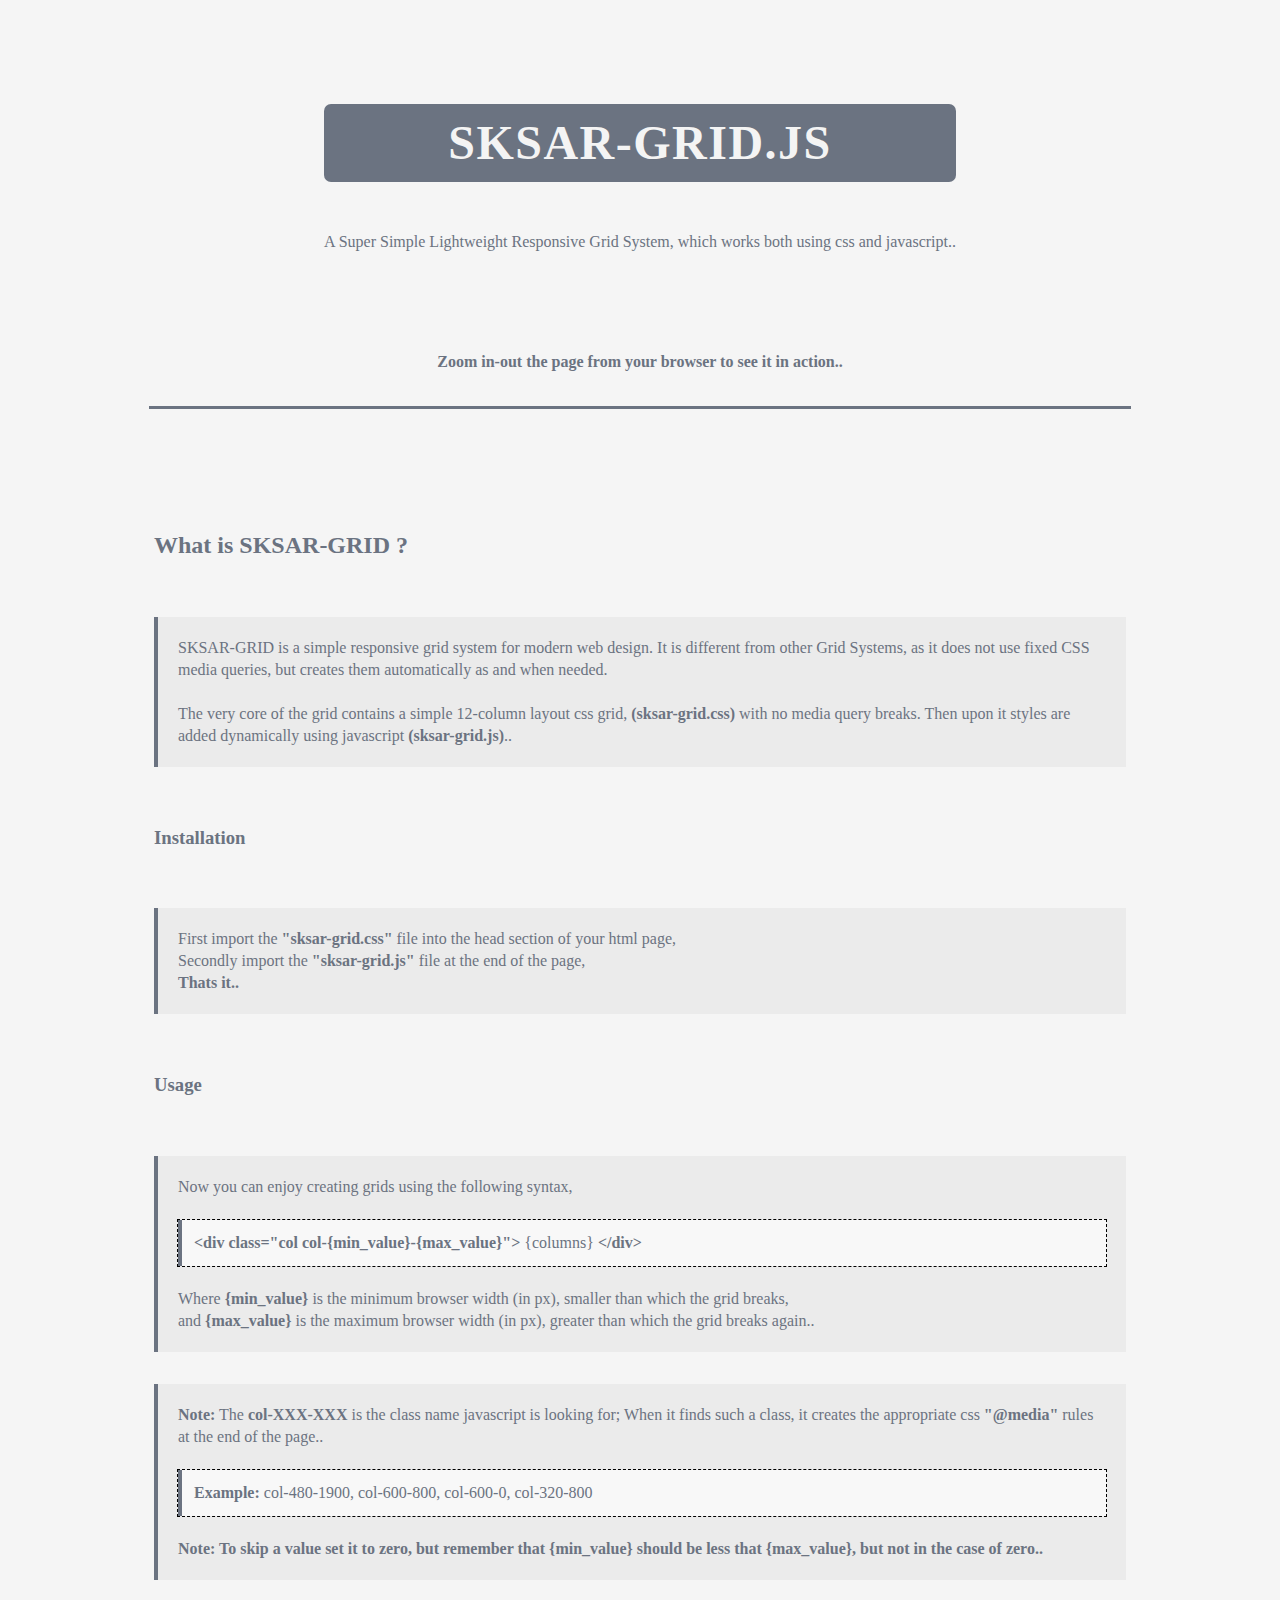
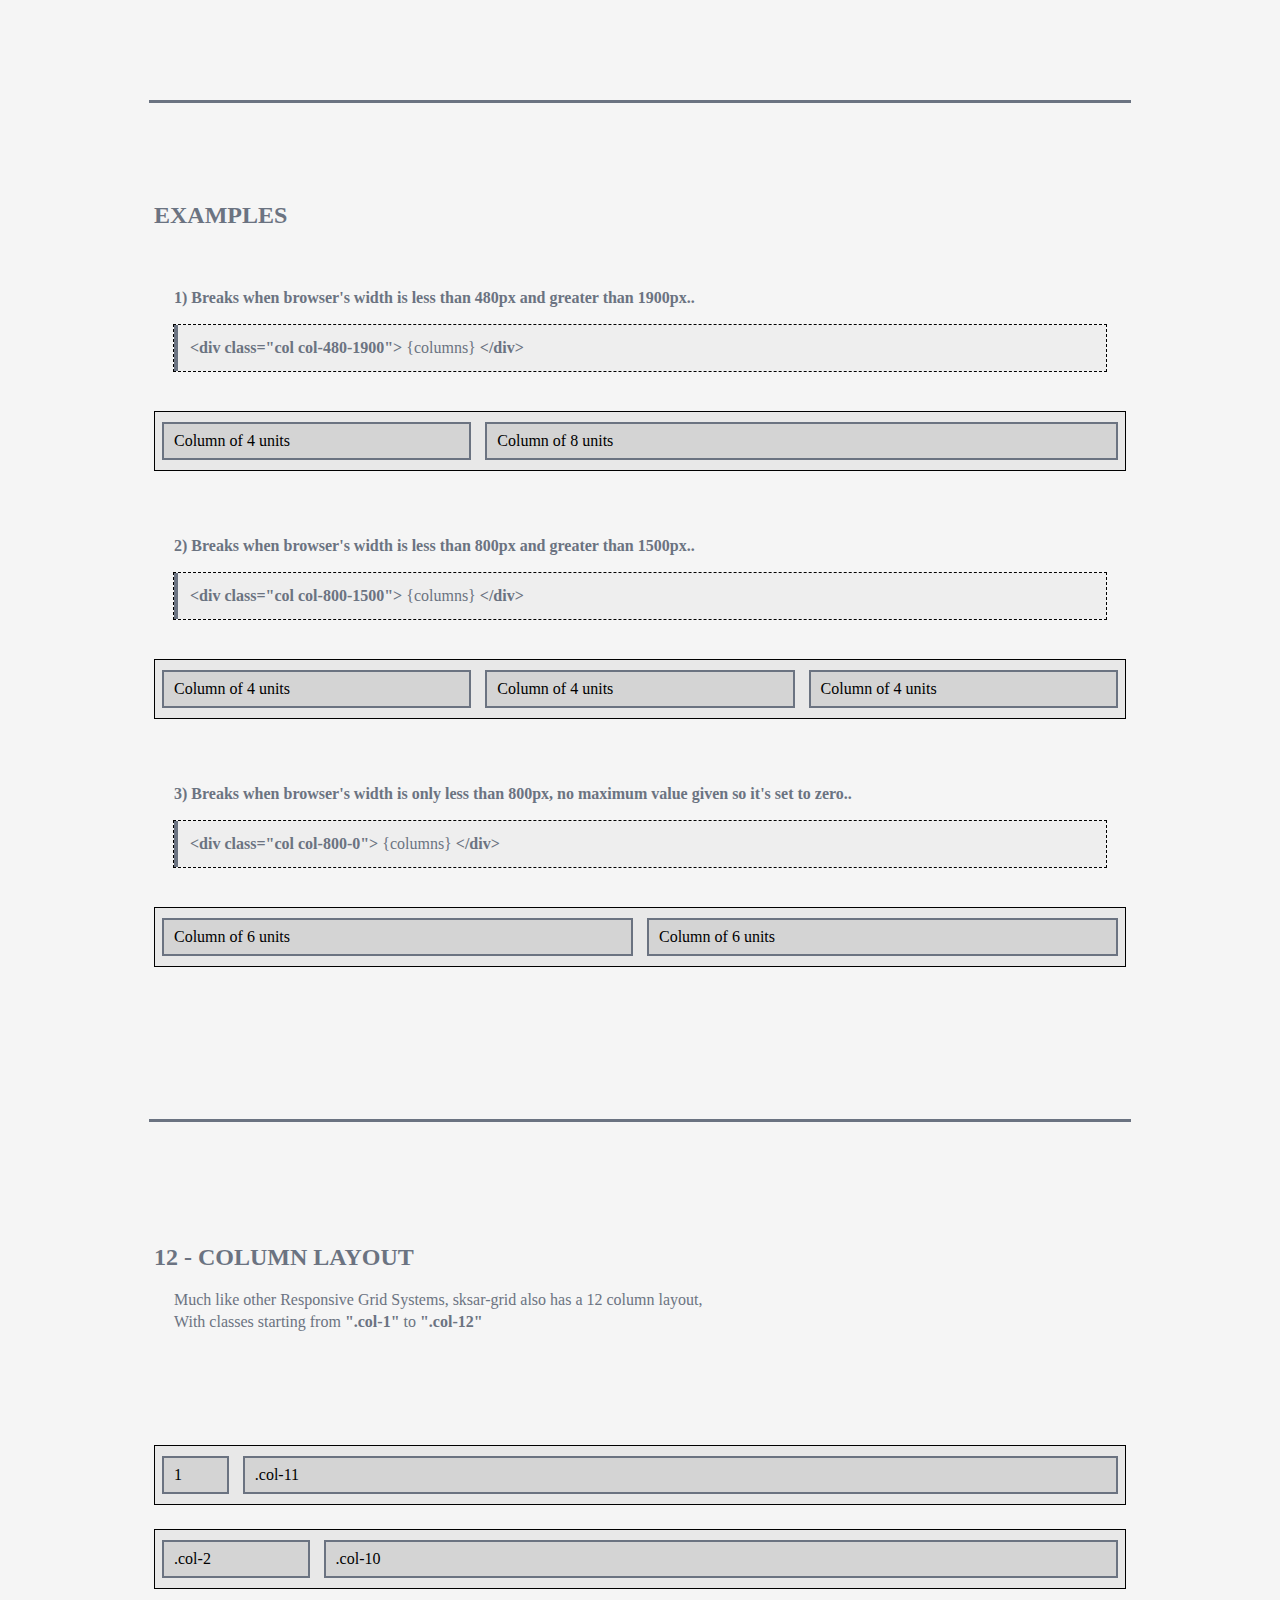
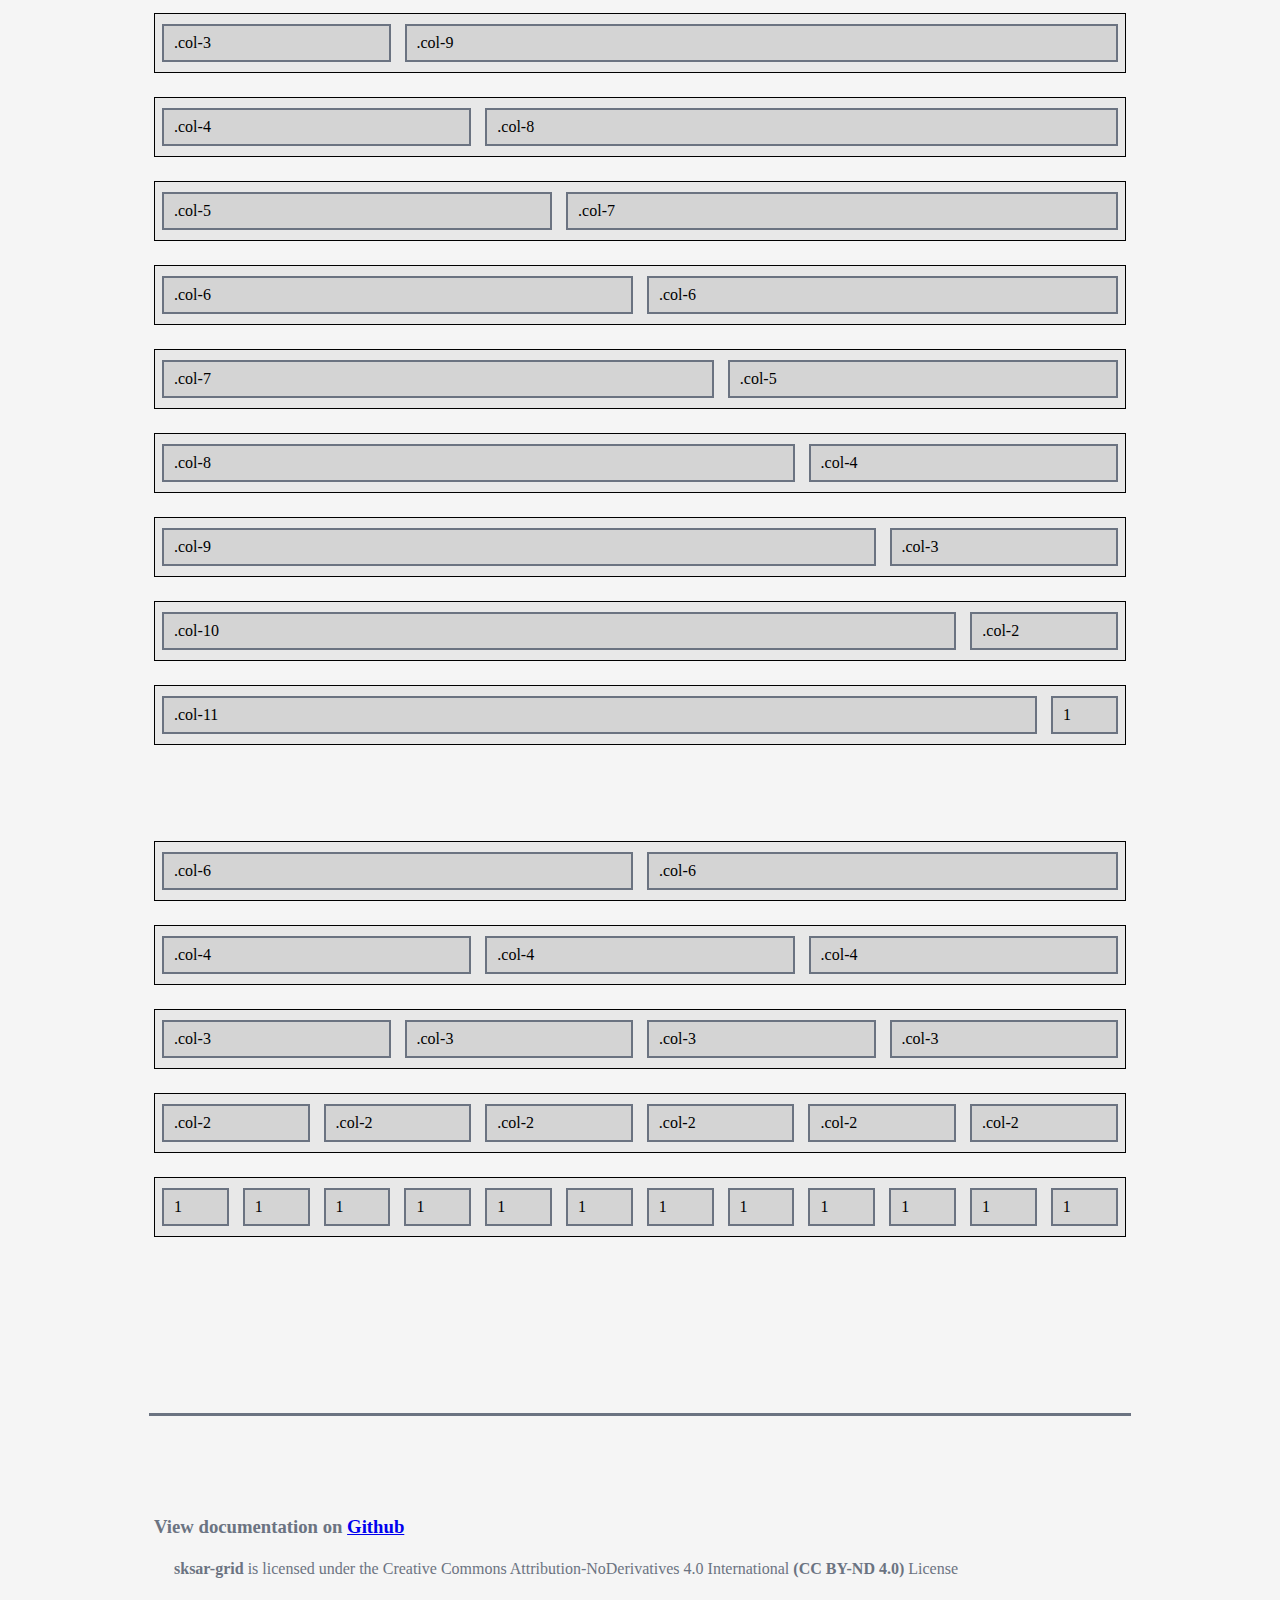
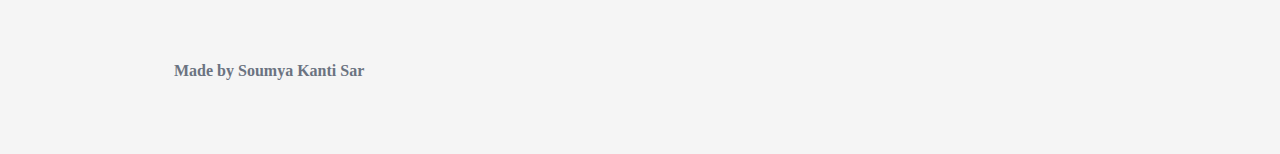
==== index.html @ 7c03f30b "The HTML Demo" ====
<!--

	SKSAR GRID Javscipt library by Soumya Kanti Sar | sksar.in

	A simple css responsive grid system created by me.
    Website: https://sksar.github.io/sksar-grid/

    Note: This is the demo html file

    License:        CC Attribution-NoDerivatives 4.0 International 
    License URL:    https://creativecommons.org/licenses/by-nd/4.0/

-->

<!DOCTYPE HTML>
<html>
    <head>
        <title>SKSAR-GRID.JS | BY SOUMYA KANTI SAR</title>
        <meta charset="utf-8" />
		<meta name="viewport" content="width=device-width, initial-scale=1" />
        <meta name="description" content="A super simple responsive grid system" />
        <meta name="keywords" content="sksar-grid,sksar-grid.js,sksar-grid.css, js, css, responsive, grid, system, Soumya Kanti Sar" />
        
        <!-- Import sksar-grid.css (REQUIRED) -->
        <link rel="stylesheet" href="sksar-grid.css">
        
        <!-- Custom style (represnting html's main style sheet) -->
        <style>
            @import url(https://db.onlinewebfonts.com/c/8cdc51d9ff931c3ad1afa824dbf94e9b?family=BrandonGrotW01-Regular);
            body {background: #f5f5f5;color: #6b7381;font-size: 100%;line-height: 1.5em;font-family: "BrandonGrotW01-Regular";}
            h1{margin: 0; letter-spacing: 1.5px; font-weight: 700;font-size: 3em;}
            .banner{margin: auto;background: #6b7381;min-width:300px;max-width:65%;border-radius:7px;color:#f4f4f4;padding:27px 30px;}
            @media only screen and (max-width: 780px){h1{font-size: 2.2em;padding:0px;} span.special{padding:7px;}}
            @media only screen and (max-width: 600px){h1{font-size: 1.7em;} span.special{padding:3px;}}
            p {padding:0px 20px;font-weight: 400;font-size: 16px;line-height: 22px;}
            .special{width:100%;display:inline-block;border-left: 4px solid #6b7381;background: rgba(225,225,225,0.5);padding: 20px; }
            .button {display: inline-block;padding: 5px 10px;border: 2px solid #6b7381;width:100%;background:#d4d4d4;color:#000;}
            .center{width: 90%;margin: 0 auto;}
            hr{height:3px; background: #6b7381; border:0!important;}
            .col{border:1px solid #000;background:#e8e8e8; }
            .container{max-width:1080px;margin:0 auto;}
            p.special span.special{background:#f8f8f8;}
            p span.special{background:#eee;outline:1px dashed #000;padding: 12px;}
        </style>
        
    </head>
    <body>
        <div class="container">
        <br><br><br><br>
        <div class="center" style="text-align:center;">
            <div class="banner"><h1>SKSAR-GRID.JS</h1></div>
            <br><br>
                A Super Simple Lightweight Responsive Grid System,
                which works both using css and javascript..
            <br><br><br><br><br>
            <b>Zoom in-out the page from your browser to see it in action..</b>
        </div>
        
        <br><hr width="91%"><br>
        
        <div class="center">
            <br><br><br>
            <h2>What is SKSAR-GRID ?</h2>
            <br>
            <p class="special">
                SKSAR-GRID is a simple responsive grid system for modern web design. It is different from other Grid Systems, as it does not use fixed CSS media queries, but creates them automatically as and when needed.
                <br><br>
                The very core of the grid contains a simple 12-column layout css grid, <b>(sksar-grid.css)</b> with no media query breaks. Then upon it styles are added dynamically using javascript <b>(sksar-grid.js)</b>..
            </p>
            <br><br>
            <h3>Installation</h3>
            <br>
            <p class="special">
                First import the <b>"sksar-grid.css"</b> file into the head section of your html page,<br>
                Secondly import the <b>"sksar-grid.js"</b> file at the end of the page,<br>
                <b>Thats it..</b>
            </p>
            <br><br>
            <h3>Usage</h3>
            <br>
            <p class="special">
                Now you can enjoy creating grids using the following syntax,
                <br><br>
                <span class="special"><b>&lt;div class="col col-{min_value}-{max_value}"&gt;</b> {columns} <b>&lt;/div&gt;</b></span>
                <br><br>
                Where <b>{min_value}</b> is the minimum browser width (in px), smaller than which the grid breaks,<br> and <b>{max_value}</b> is the maximum browser width (in px), greater than which the grid breaks again..
            </p>
            <br>
            <p class="special">
                <b>Note:</b> The <b>col-XXX-XXX</b> is the class name javascript is looking for; 
                When it finds such a class, it creates the appropriate css <b>"@media"</b> rules at the end of the page..
                <br><br>
                <span class="special"><b>Example:</b> col-480-1900, col-600-800, col-600-0, col-320-800</span>
                <br><br>
                <b>Note: To skip a value set it to zero, but remember that {min_value} should be less that {max_value}, but not in the case of zero..</b>
            </p>
            <br><br><br><br>
        </div>
        
        <br><hr width="91%"><br>
        
        <div class="center">
            <br><br>
            <!-- NOTE: CUSTOM BORDED ADDED TO GRID TO SHOW WHAT'S HAPPENING -->
            <h2>EXAMPLES</h2>
            <br>
            
            <!-- EXAMPLE 1 -->
            <p><b>1) Breaks when browser's width is less than 480px and greater than 1900px..</b></p>
            <p><span class="special"><b>&lt;div class="col col-480-1900"&gt;</b> {columns} <b>&lt;/div&gt;</b></span></p><br>
            
            
            <!-- Grid containing two columns, a 4-unit one and a 8-unit one, range: 480px to 1900px -->
            <div class="col col-480-1900">
                <!-- First column -->
                <div class="col-4">
                    <div class="button">Column of 4 units</div>
                </div>
                <!-- Second column -->
                <div class="col-8">
                    <div class="button">Column of 8 units</div>
                </div>
            </div>
            
            
            
            <br><br>
            
            <!-- EXAMPLE 2 -->
            <p><b>2) Breaks when browser's width is less than 800px and greater than 1500px..</b></p>
            <p><span class="special"><b>&lt;div class="col col-800-1500"&gt;</b> {columns} <b>&lt;/div&gt;</b></span></p><br>
            
            
            <!-- Grid containing three 4-unit colums, range: 800px to 1500px -->
            <div class="col col-800-1500">
                <!-- First column -->
                <div class="col-4">
                    <div class="button">Column of 4 units</div>
                </div>
                <!-- Second column -->
                <div class="col-4">
                    <div class="button">Column of 4 units</div>
                </div>
                <!-- Third column -->
                <div class="col-4">
                    <div class="button">Column of 4 units</div>
                </div>
            </div>
            
            
            
            <br><br>
            
            <!-- EXAMPLE 3 -->
            <p><b>3) Breaks when browser's width is only less than 800px, no maximum value given so it's set to zero..</b></p>
            <p><span class="special"><b>&lt;div class="col col-800-0"&gt;</b> {columns} <b>&lt;/div&gt;</b></span></p><br>
            
            
            
            <!-- Grid containing two 6-unit colums, range: 800px to (infinity)px -->
            <div class="col col-800-0">
                <!-- First column -->
                <div class="col-6">
                    <div class="button">Column of 6 units</div>
                </div>
                <!-- Second column -->
                <div class="col-6">
                    <div class="button">Column of 6 units</div>
                </div>
            </div>
            
            
            
            
        </div>
        
        <br><br><br><br><br><br><hr width="91%"><br><br>
        
        <div class="center">
            <br><br>
            <h2>12 - COLUMN LAYOUT</h2>
            <p>Much like other Responsive Grid Systems, sksar-grid also has a 12 column layout,<br>With classes starting from <b>".col-1"</b> to <b>".col-12"</b></p>
            <br><br><br><br>
            
            
            
            <!-- Columns demo -->
            <div class="col col-600-0">
                <div class="col-1"><div class="button">1</div></div>
                <div class="col-11"><div class="button">.col-11</div></div>
            </div>
            <br>
            <div class="col col-600-0">
                <div class="col-2"><div class="button">.col-2</div></div>
                <div class="col-10"><div class="button">.col-10</div></div>
            </div>
            <br>
            <div class="col col-600-0">
                <div class="col-3"><div class="button">.col-3</div></div>
                <div class="col-9"><div class="button">.col-9</div></div>
            </div>
            <br>
            <div class="col col-600-0">
                <div class="col-4"><div class="button">.col-4</div></div>
                <div class="col-8"><div class="button">.col-8</div></div>
            </div>
            <br>
            <div class="col col-600-0">
                <div class="col-5"><div class="button">.col-5</div></div>
                <div class="col-7"><div class="button">.col-7</div></div>
            </div>
            <br>
            <div class="col col-600-0">
                <div class="col-6"><div class="button">.col-6</div></div>
                <div class="col-6"><div class="button">.col-6</div></div>
            </div>
            <br>
            <div class="col col-600-0">
                <div class="col-7"><div class="button">.col-7</div></div>
                <div class="col-5"><div class="button">.col-5</div></div>
            </div>
            <br>
            <div class="col col-600-0">
                <div class="col-8"><div class="button">.col-8</div></div>
                <div class="col-4"><div class="button">.col-4</div></div>
            </div>
            <br>
            <div class="col col-600-0">
                <div class="col-9"><div class="button">.col-9</div></div>
                <div class="col-3"><div class="button">.col-3</div></div>
            </div>
            <br>
            <div class="col col-600-0">
                <div class="col-10"><div class="button">.col-10</div></div>
                <div class="col-2"><div class="button">.col-2</div></div>
            </div>
            <br>
            <div class="col col-600-0">
                <div class="col-11"><div class="button">.col-11</div></div>
                <div class="col-1"><div class="button">1</div></div>
            </div>
            
            <!-- More layouts -->
            <br><br><br><br>
            
            <div class="col col-600-0">
                <div class="col-6"><div class="button">.col-6</div></div>
                <div class="col-6"><div class="button">.col-6</div></div>
            </div>
            <br>
            <div class="col col-600-0">
                <div class="col-4"><div class="button">.col-4</div></div>
                <div class="col-4"><div class="button">.col-4</div></div>
                <div class="col-4"><div class="button">.col-4</div></div>
            </div>
            <br>
            <div class="col col-600-0">
                <div class="col-3"><div class="button">.col-3</div></div>
                <div class="col-3"><div class="button">.col-3</div></div>
                <div class="col-3"><div class="button">.col-3</div></div>
                <div class="col-3"><div class="button">.col-3</div></div>
            </div>
            <br>
            <div class="col col-600-0">
                <div class="col-2"><div class="button">.col-2</div></div>
                <div class="col-2"><div class="button">.col-2</div></div>
                <div class="col-2"><div class="button">.col-2</div></div>
                <div class="col-2"><div class="button">.col-2</div></div>
                <div class="col-2"><div class="button">.col-2</div></div>
                <div class="col-2"><div class="button">.col-2</div></div>
            </div>
            <br>
            <div class="col col-480-0">
                <div class="col-1"><div class="button">1</div></div>
                <div class="col-1"><div class="button">1</div></div>
                <div class="col-1"><div class="button">1</div></div>
                <div class="col-1"><div class="button">1</div></div>
                <div class="col-1"><div class="button">1</div></div>
                <div class="col-1"><div class="button">1</div></div>
                <div class="col-1"><div class="button">1</div></div>
                <div class="col-1"><div class="button">1</div></div>
                <div class="col-1"><div class="button">1</div></div>
                <div class="col-1"><div class="button">1</div></div>
                <div class="col-1"><div class="button">1</div></div>
                <div class="col-1"><div class="button">1</div></div>
            </div>
            <br><br><br><br>
        </div>
        
        <br><br><br><hr width="91%"><br><br><br>
    
        <div class="center">    
            <h3>View documentation on <a href="https://github.com/sksar/sksar-grid">Github</a></h3>
            <p><b>sksar-grid</b> is licensed under the Creative Commons Attribution-NoDerivatives 4.0 International <b>(CC BY-ND 4.0)</b> License</p>
            <br><br>
            <p><b>Made by Soumya Kanti Sar</b></p>
            <br><br>
        </div>
        
    </div>
        
        
        <!-- Import sksar-grid.js (REQUIRED) -->
        <script type="text/javascript" src="sksar-grid.min.js"></script>
        
        
        
    </body>
</html>
---- sksar-grid.css ----
/*
	SKSAR GRID Javscipt library by Soumya Kanti Sar | sksar.in

	A simple css responsive grid system created by me. 
    Website: https://sksar.github.io/sksar-grid/

    Note: This is the CSS file to be used with sksar-grid.js 

    License:        CC Attribution-NoDerivatives 4.0 International 
    License URL:    https://creativecommons.org/licenses/by-nd/4.0/
*/


    /* 
        Box Model (important for our grid) 
        remove this if already using this in main stylesheet 
    */

    *, *:after, *:before {
        -webkit-box-sizing: border-box !important;
        -moz-box-sizing: border-box !important;
        box-sizing: border-box !important;
    }



    .col{
        width: 100%;
        float: none !important;
        display: table;
        padding: 0px 0px 0px 0px !important;
        margin: 0px 0px 0px 0px !important;
    }

    /* 
        NOTE: Default right padding of 7px added, 
        it is advised not to use your own value depending upon your theme
     */
        
    [class*='col-'] {
        float: left;
        min-height: 1px;
        padding: 10px 7px;
    }
        
    /* 
        Columns 1 to 11
        (12th one is not required) 
    */
        
    .col-1{
        width: 8.33%;
    }

    .col-2{
        width: 16.66%;
    }
    
    .col-3{
        width: 25%
    }

    .col-4{
        width: 33.33%;
    }

    .col-5{
        width: 41.66%;
    }

    .col-6{
        width: 50%;
    }

    .col-7{
        width: 58.33%;
    }

    .col-8{
        width: 66.66%;
    }

    .col-9{
        width: 75%;
    }

    .col-10{
        width: 83.33%;
    }

    .col-11{
        width: 91.66%;
    }
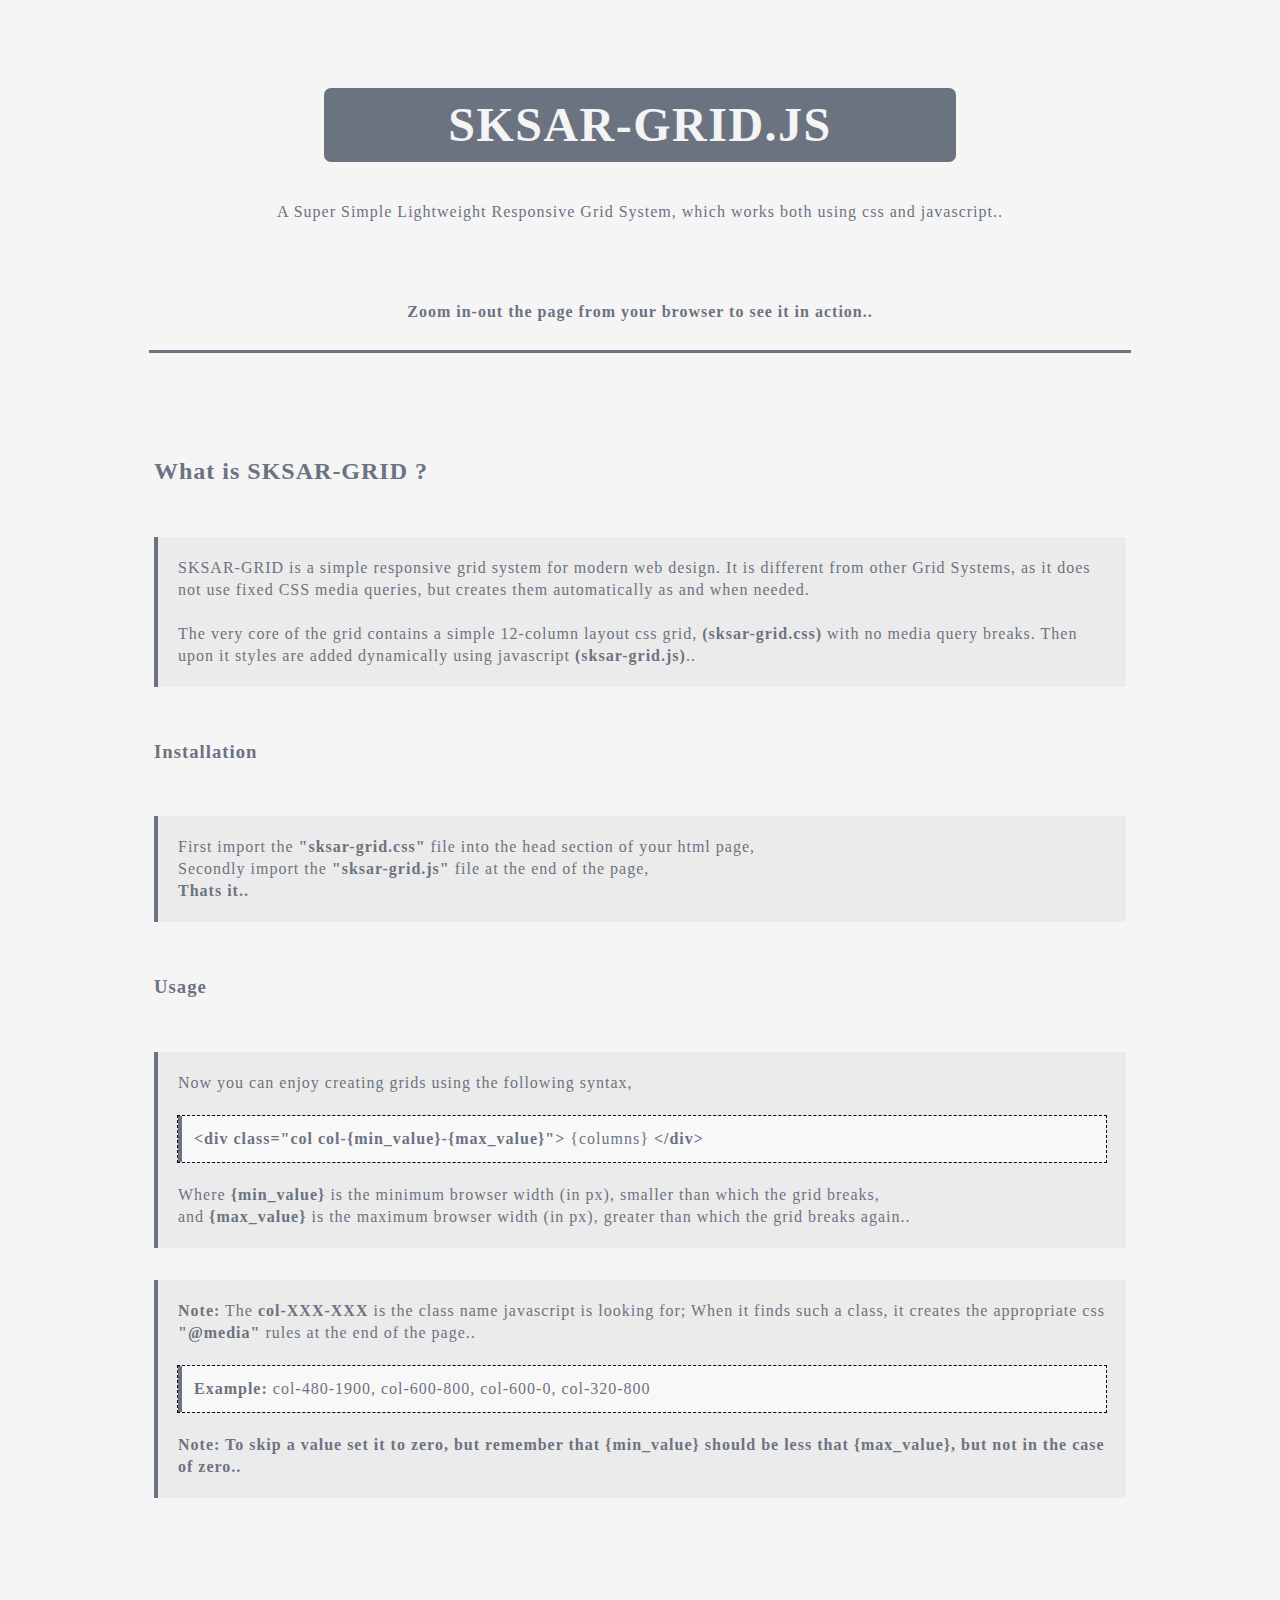
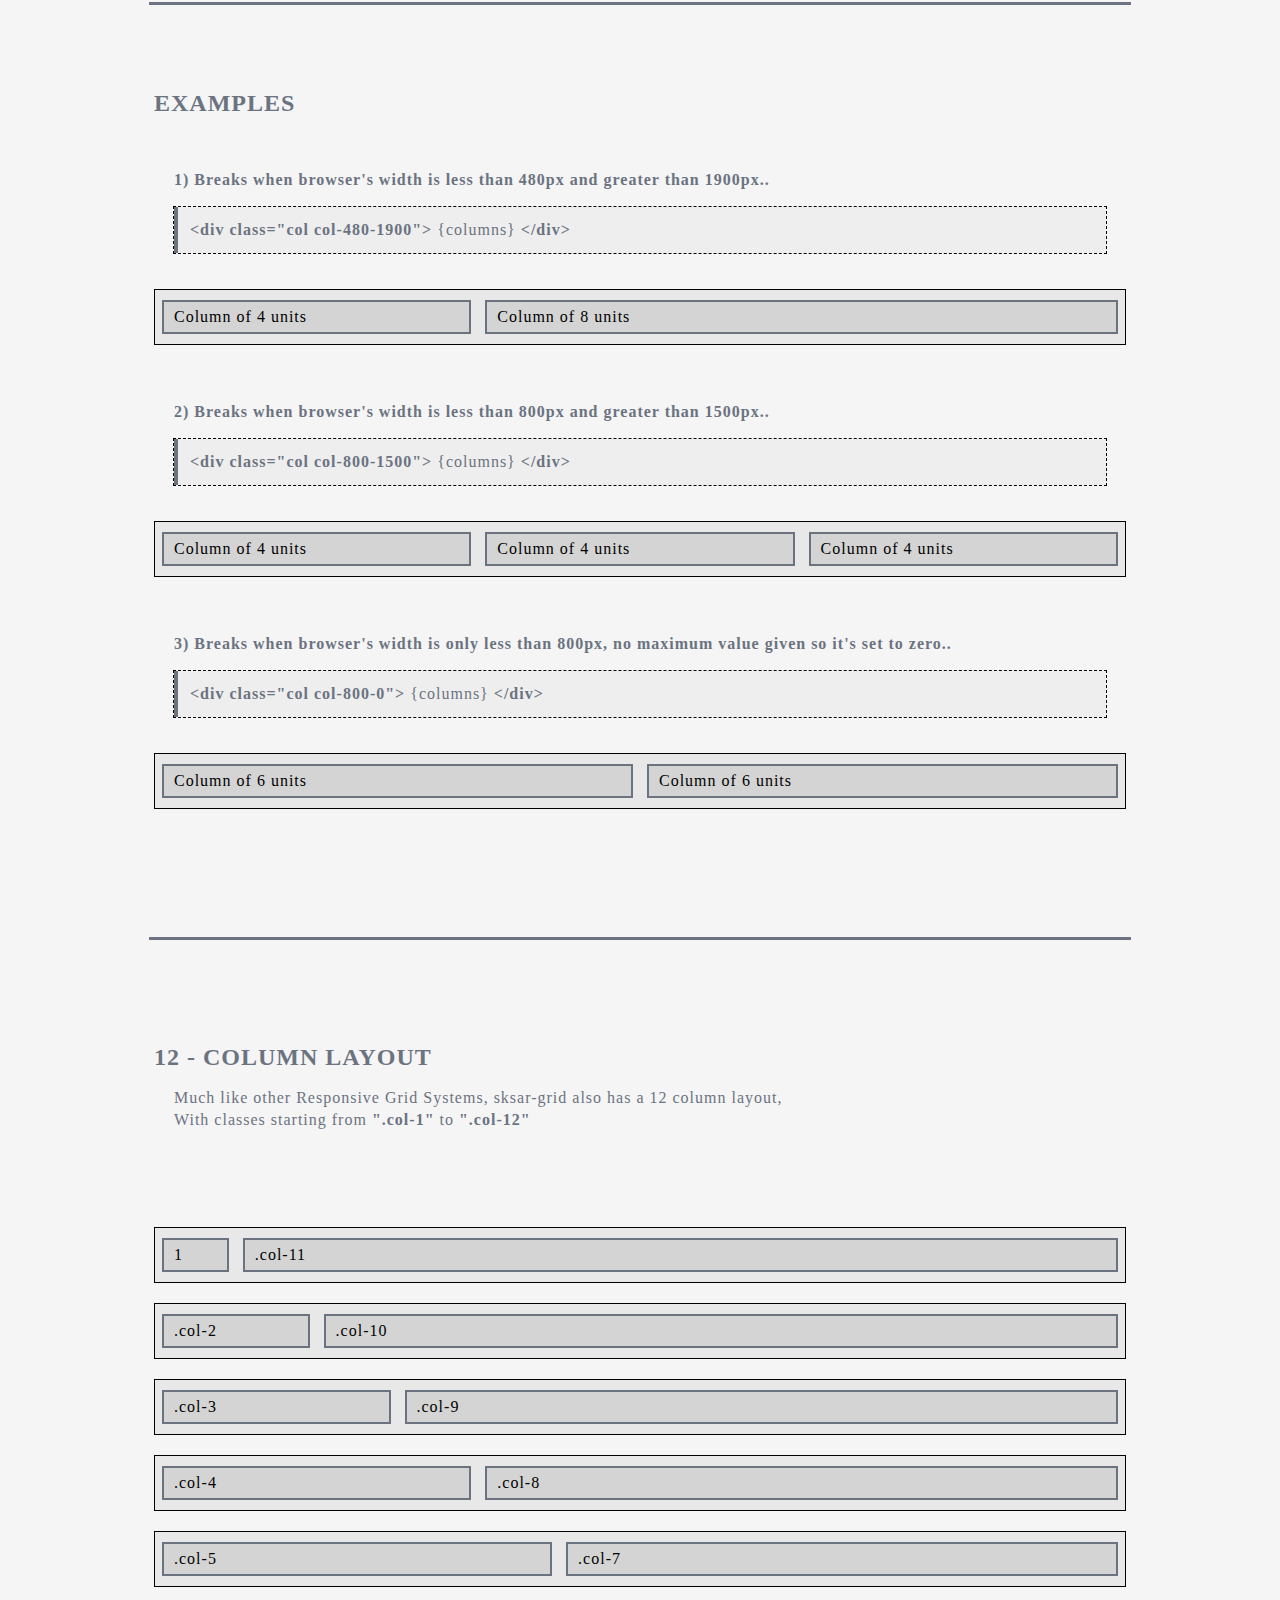
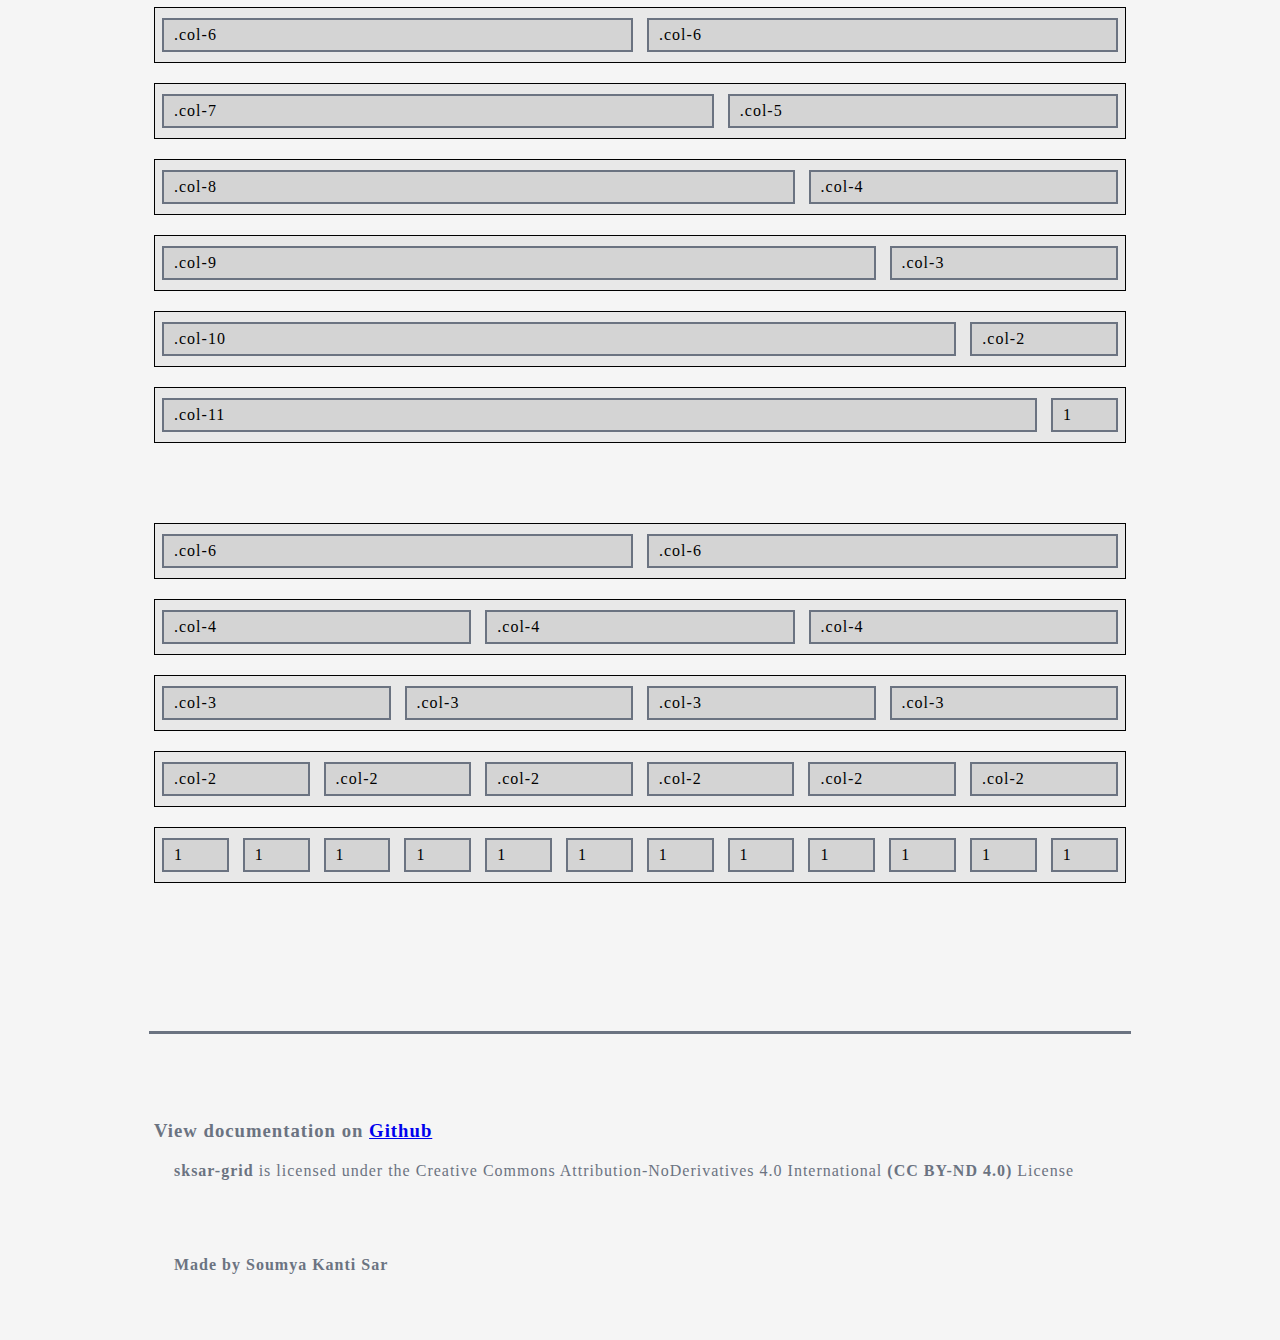
==== commit 301e7b95: "Update index.html" ====
--- a/index.html
+++ b/index.html
@@ -1,8 +1,8 @@
 <!--
 
-	SKSAR GRID Javscipt library by Soumya Kanti Sar | sksar.in
-
-	A simple css responsive grid system created by me.
+    SKSAR GRID Javscipt library by Soumya Kanti Sar | sksar.in
+
+    A simple css responsive grid system created by me.
     Website: https://sksar.github.io/sksar-grid/
 
     Note: This is the demo html file
@@ -27,7 +27,7 @@
         <!-- Custom style (represnting html's main style sheet) -->
         <style>
             @import url(https://db.onlinewebfonts.com/c/8cdc51d9ff931c3ad1afa824dbf94e9b?family=BrandonGrotW01-Regular);
-            body {background: #f5f5f5;color: #6b7381;font-size: 100%;line-height: 1.5em;font-family: "BrandonGrotW01-Regular";}
+            body {letter-spacing: 1px;background: #f5f5f5;color: #6b7381;font-size: 100%;line-height: 1.25em;font-family: "BrandonGrotW01-Regular";}
             h1{margin: 0; letter-spacing: 1.5px; font-weight: 700;font-size: 3em;}
             .banner{margin: auto;background: #6b7381;min-width:300px;max-width:65%;border-radius:7px;color:#f4f4f4;padding:27px 30px;}
             @media only screen and (max-width: 780px){h1{font-size: 2.2em;padding:0px;} span.special{padding:7px;}}
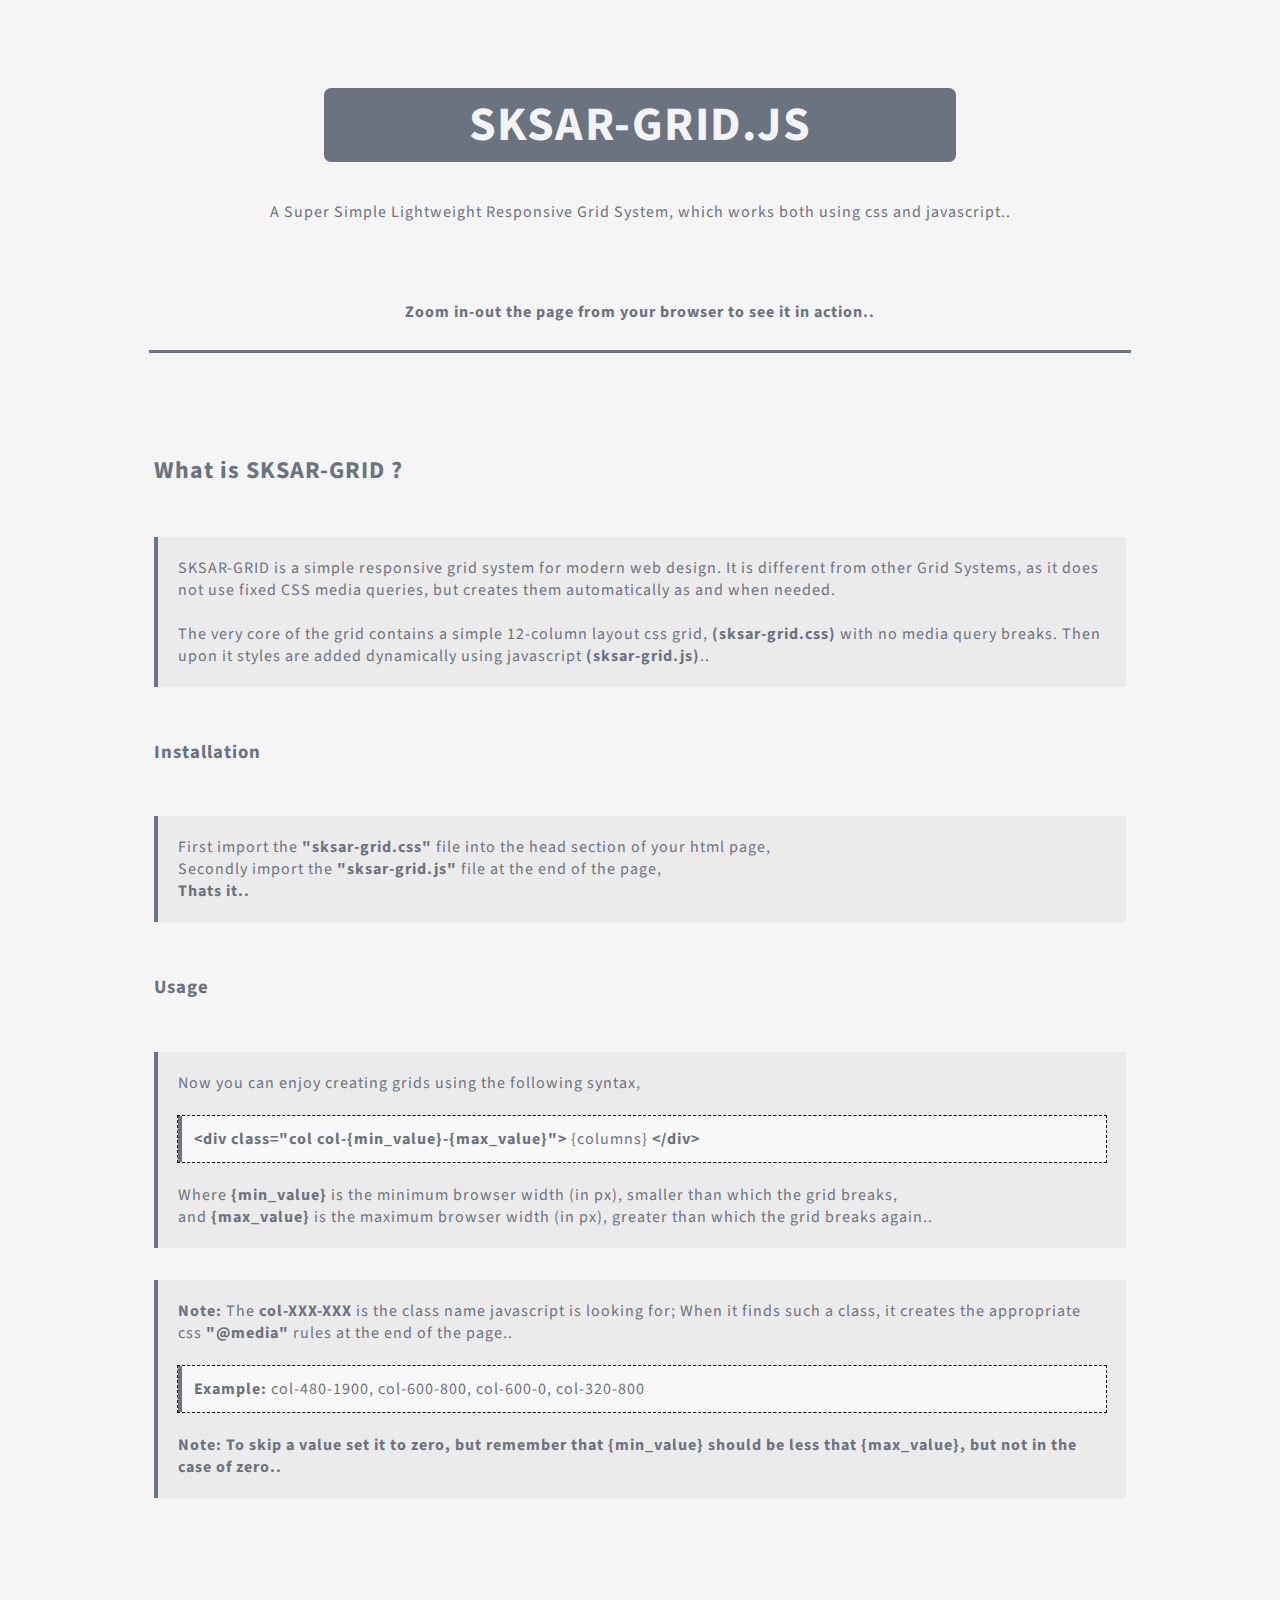
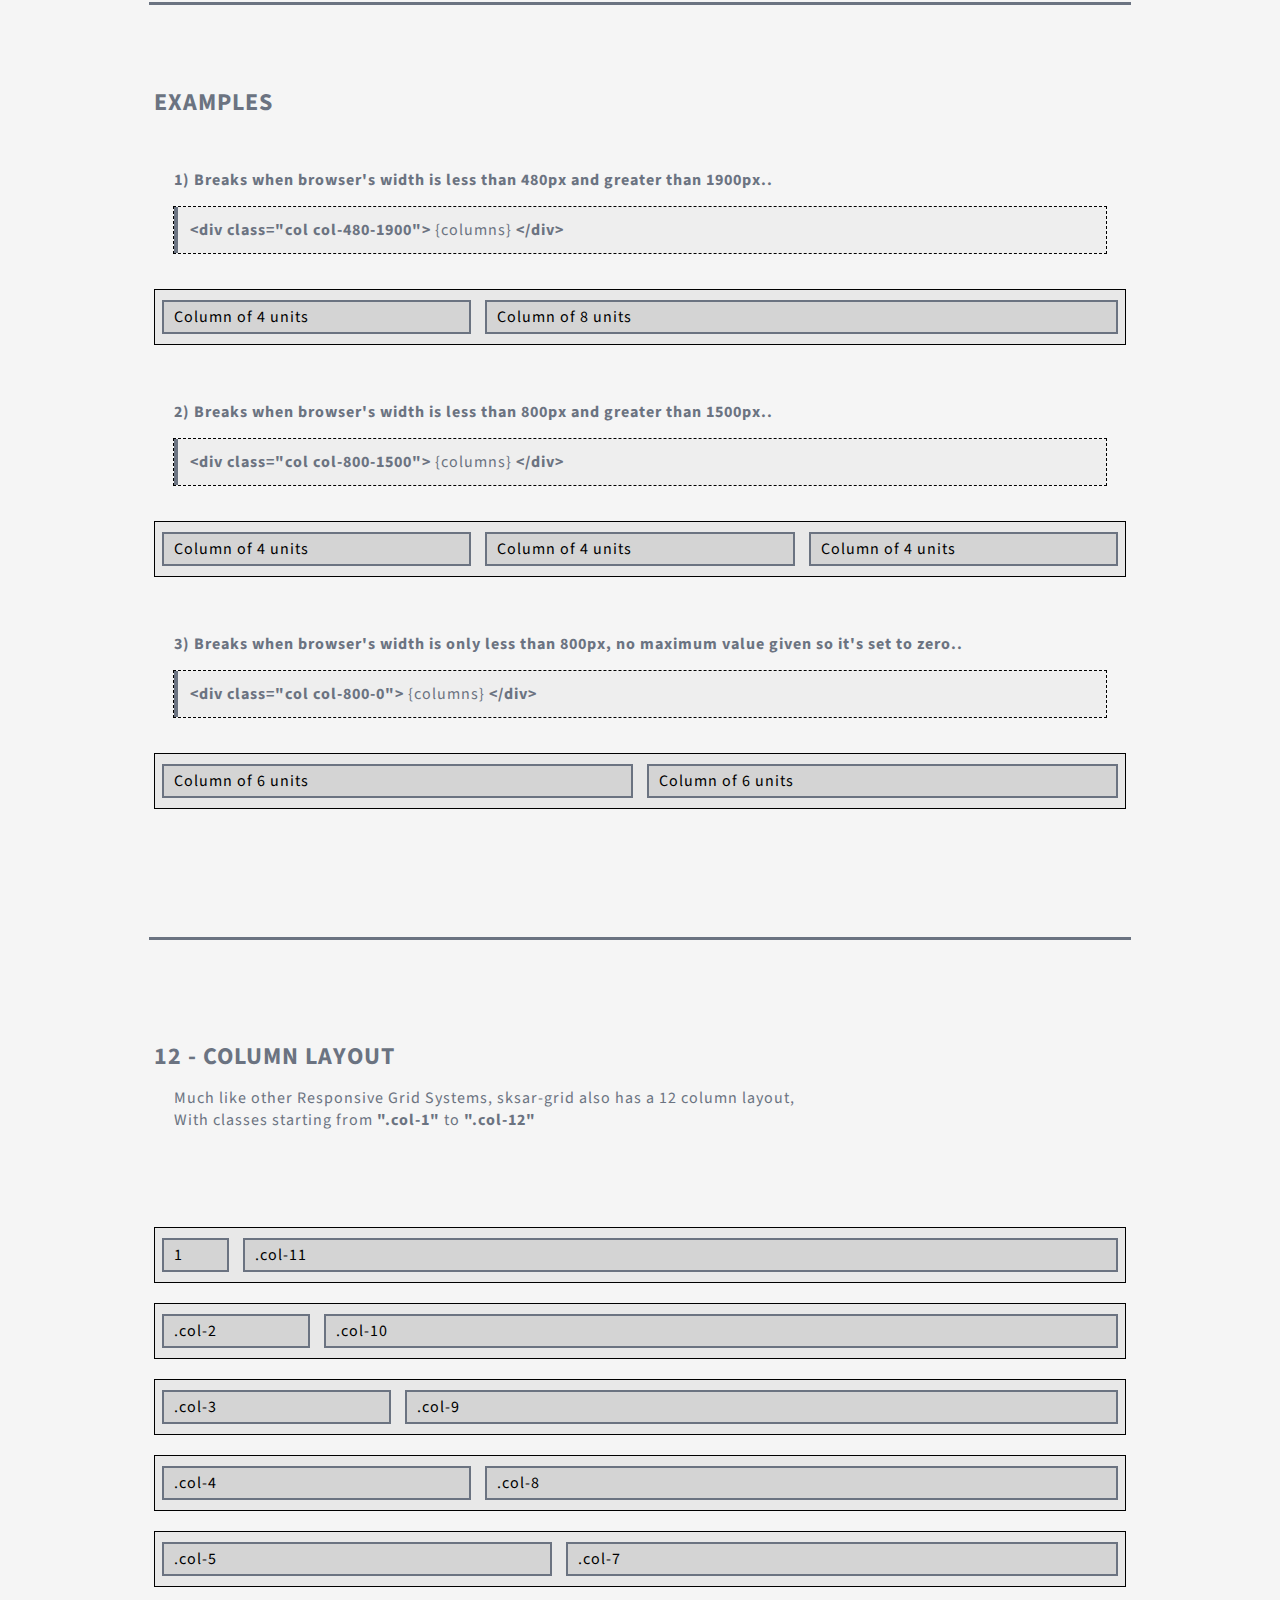
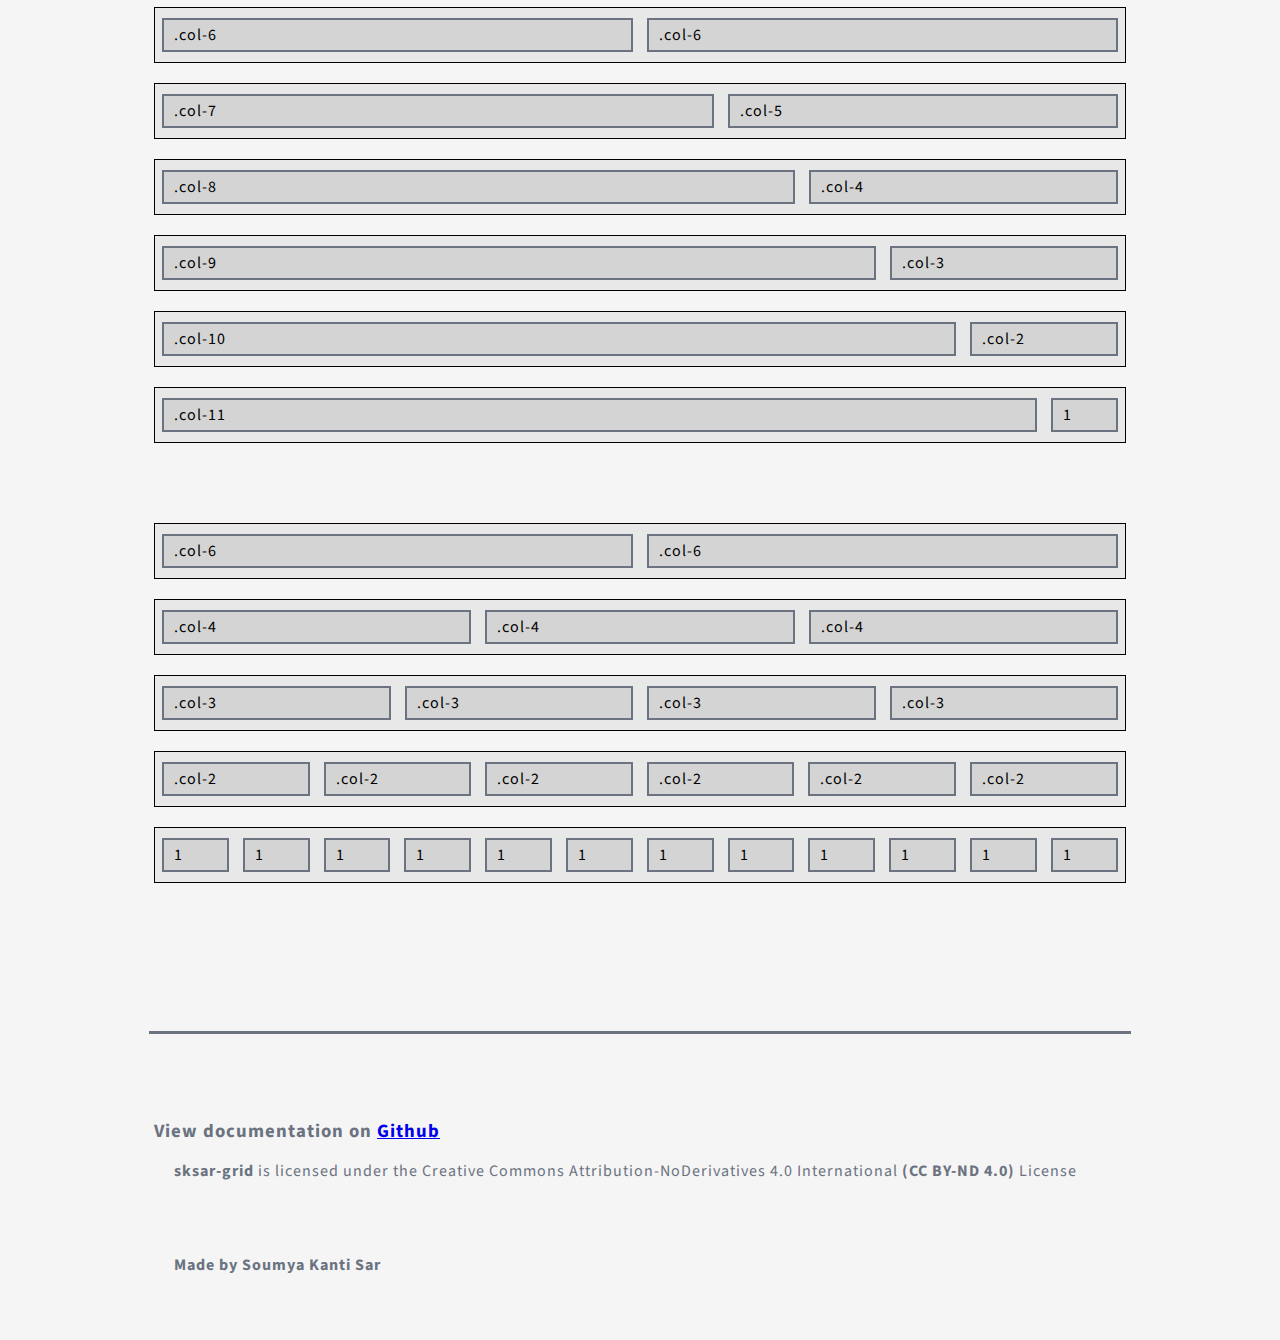
==== commit c7e8c461: "The HTML Demo" ====
--- a/index.html
+++ b/index.html
@@ -15,9 +15,9 @@
 <!DOCTYPE HTML>
 <html>
     <head>
-        <title>SKSAR-GRID.JS | BY SOUMYA KANTI SAR</title>
+        <title>sksar-grid.js | By Soumya Kanti Sar</title>
         <meta charset="utf-8" />
-		<meta name="viewport" content="width=device-width, initial-scale=1" />
+	<meta name="viewport" content="width=device-width, initial-scale=1" />
         <meta name="description" content="A super simple responsive grid system" />
         <meta name="keywords" content="sksar-grid,sksar-grid.js,sksar-grid.css, js, css, responsive, grid, system, Soumya Kanti Sar" />
         
@@ -26,8 +26,8 @@
         
         <!-- Custom style (represnting html's main style sheet) -->
         <style>
-            @import url(https://db.onlinewebfonts.com/c/8cdc51d9ff931c3ad1afa824dbf94e9b?family=BrandonGrotW01-Regular);
-            body {letter-spacing: 1px;background: #f5f5f5;color: #6b7381;font-size: 100%;line-height: 1.25em;font-family: "BrandonGrotW01-Regular";}
+            @import 'https://fonts.googleapis.com/css?family=Source+Sans+Pro:400,600';
+            body {letter-spacing: 1px;background: #f5f5f5;color: #6b7381;font-size: 100%;line-height: 1.25em;font-family: "Source Sans Pro", sans-serif;}
             h1{margin: 0; letter-spacing: 1.5px; font-weight: 700;font-size: 3em;}
             .banner{margin: auto;background: #6b7381;min-width:300px;max-width:65%;border-radius:7px;color:#f4f4f4;padding:27px 30px;}
             @media only screen and (max-width: 780px){h1{font-size: 2.2em;padding:0px;} span.special{padding:7px;}}
--- a/sksar-grid.css
+++ b/sksar-grid.css
@@ -1,7 +1,7 @@
 /*
-	SKSAR GRID Javscipt library by Soumya Kanti Sar | sksar.in
+    SKSAR GRID Javscipt library by Soumya Kanti Sar | sksar.in
 
-	A simple css responsive grid system created by me. 
+    A simple css responsive grid system created by me. 
     Website: https://sksar.github.io/sksar-grid/
 
     Note: This is the CSS file to be used with sksar-grid.js 
@@ -90,4 +90,4 @@
 
     .col-11{
         width: 91.66%;
-    }+    }
